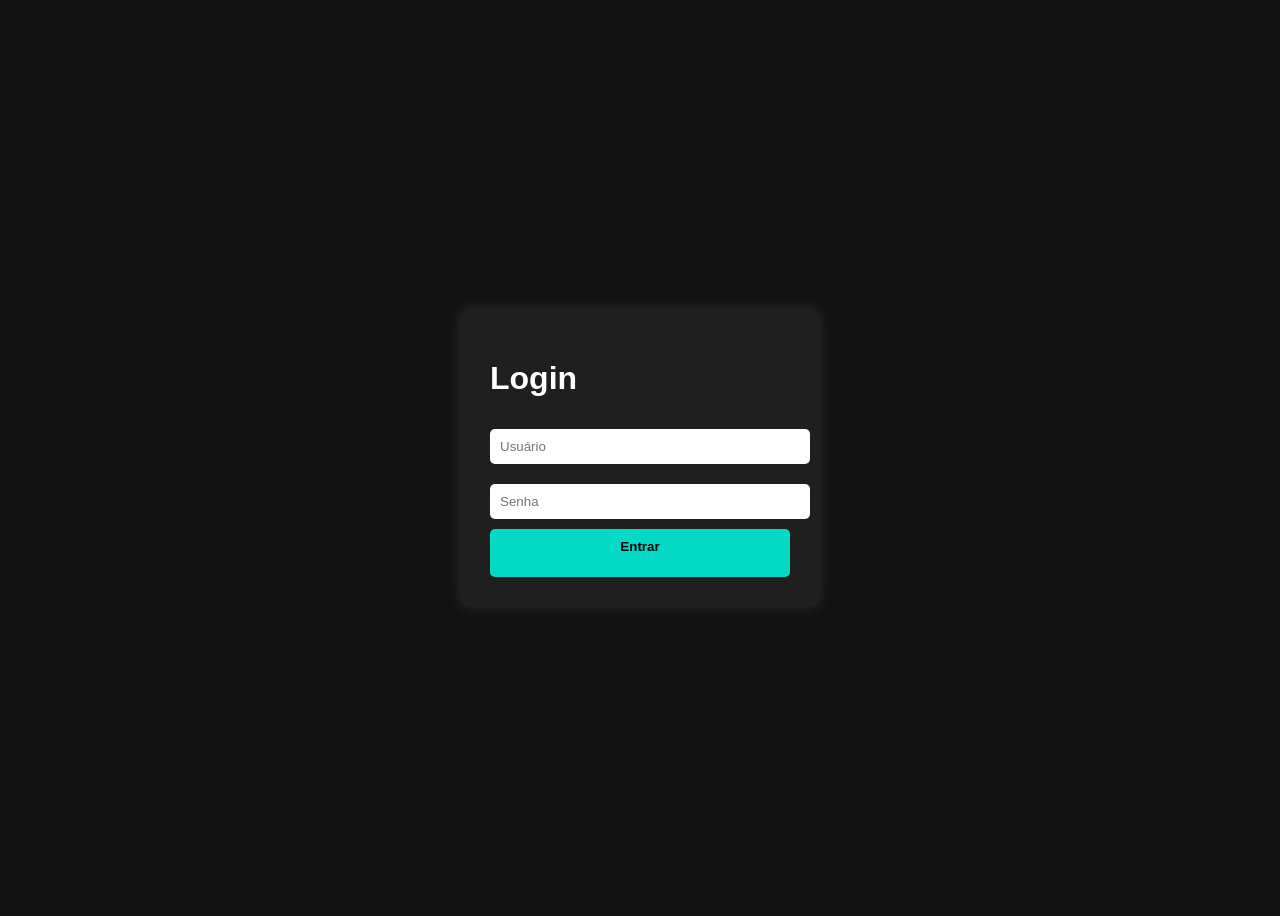
==== index.html @ 61a96dd0 "Estrutura inicial do projeto" ====
<!DOCTYPE html>
<html lang="pt-br">
<head>
<meta charset="UTF-8">

<meta name="viewport" content="width=device-width, initial-
scale=1.0">

<title>Tela de Login</title>
<link rel="stylesheet" href="style.css">
</head>
<body>
<div class="login-container">
<h1>Login</h1>
<form id="loginForm">
<input type="text" id="usuario" placeholder="Usuário">
<input type="password" id="senha" placeholder="Senha">
<button type="submit">Entrar
<p id="mensagem"></p>
</form>
</div>
<script src="script.js"></script>
</body>
</html>
---- style.css ----
body {
font-family: Arial, sans-serif;
background-color: #121212;
color: #fff;
display: flex;
justify-content: center;
align-items: center;
height: 100vh;
}
.login-container {
background-color: #1f1f1f;
padding: 30px;
border-radius: 10px;
box-shadow: 0 0 15px rgba(255, 255, 255, 0.1);
width: 300px;
}
.login-container input {
width: 100%;
margin: 10px 0;
padding: 10px;
border: none;
border-radius: 5px;
}
button {
width: 100%;
padding: 10px;
background-color: #03dac6;
color: #000;
border: none;
border-radius: 5px;
font-weight: bold;
cursor: pointer;
}
button:hover {
background-color: #00bfa5;
}
#mensagem {
margin-top: 10px;
color: #ff5252;
font-weight: bold;
}
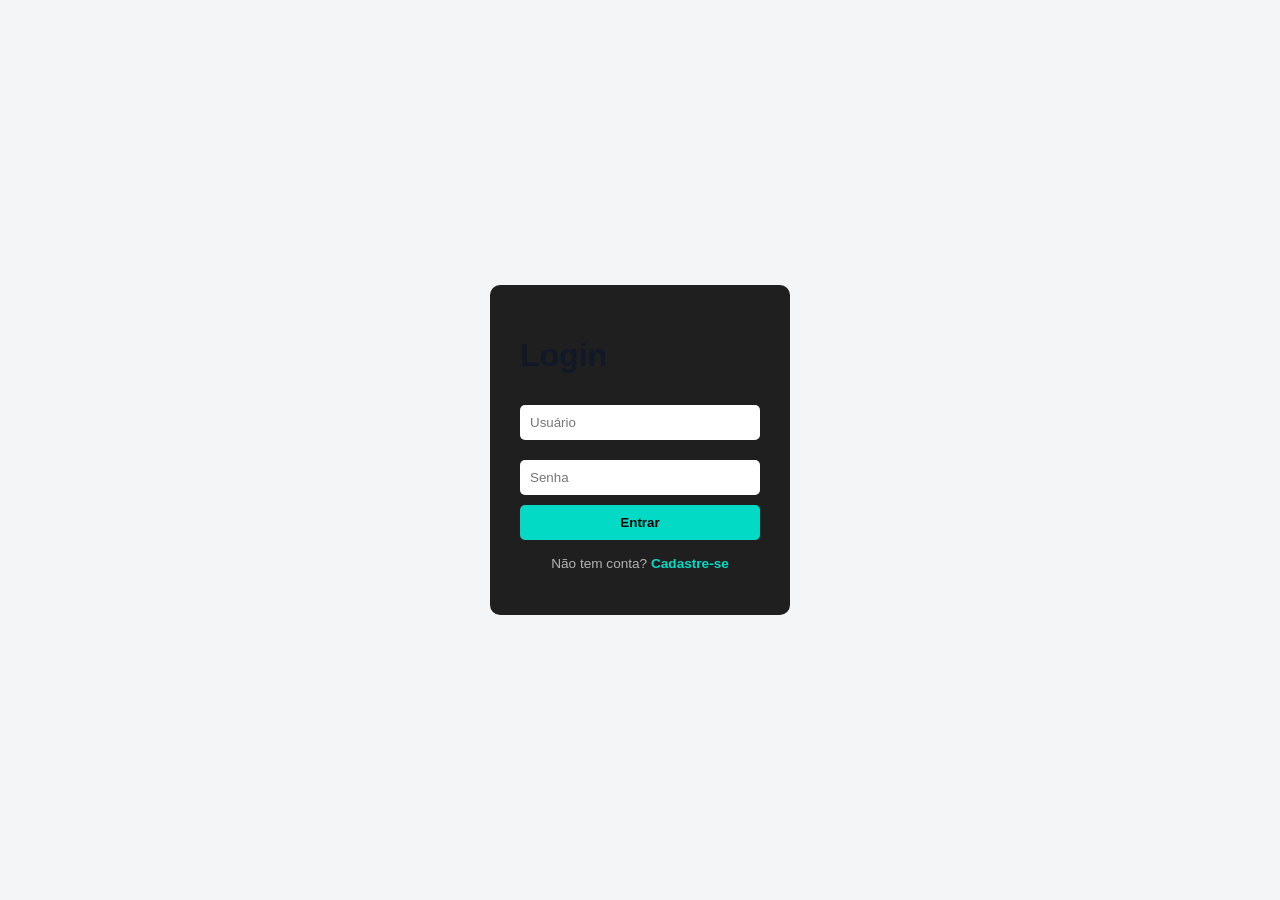
==== commit cc8539ef: "Merge pull request #1 from marcellegg/fix/revisao-completa Fix/revisao completa" ====
--- a/index.html
+++ b/index.html
@@ -1,11 +1,8 @@
 <!DOCTYPE html>
-<html lang="pt-br">
+<html lang="pt-BR">
 <head>
 <meta charset="UTF-8">
-
-<meta name="viewport" content="width=device-width, initial-
-scale=1.0">
-
+<meta name="viewport" content="width=device-width, initial-scale=1.0">
 <title>Tela de Login</title>
 <link rel="stylesheet" href="style.css">
 </head>
@@ -15,9 +12,10 @@
 <form id="loginForm">
 <input type="text" id="usuario" placeholder="Usuário">
 <input type="password" id="senha" placeholder="Senha">
-<button type="submit">Entrar
+<button type="submit">Entrar</button>
 <p id="mensagem"></p>
 </form>
+<p class="cadastro-link">Não tem conta? <a href="cadastro-usuario.html">Cadastre-se</a></p>
 </div>
 <script src="script.js"></script>
 </body>
--- a/style.css
+++ b/style.css
@@ -38,4 +38,181 @@
 margin-top: 10px;
 color: #ff5252;
 font-weight: bold;
+}
+.cadastro-link {
+margin-top: 16px;
+text-align: center;
+font-size: 0.85rem;
+color: #b3b3b3;
+}
+.cadastro-link a {
+color: #03dac6;
+font-weight: bold;
+text-decoration: none;
+}
+.cadastro-link a:hover {
+text-decoration: underline;
+}
+:root {
+  --bg: #f4f5f7;
+  --sidebar-bg: #1f2937;
+  --sidebar-text: #e5e7eb;
+  --sidebar-active: #374151;
+  --accent: #3b82f6;
+  --card-bg: #ffffff;
+  --text-main: #111827;
+  --text-muted: #6b7280;
+  --border: #e5e7eb;
+}
+
+* { 
+  box-sizing: border-box; 
+}
+
+body {
+  margin: 0;
+  font-family: "Segoe UI", Roboto, Arial, sans-serif;
+  background: var(--bg);
+  color: var(--text-main);
+  display: flex;
+  min-height: 100vh;
+}
+
+/* Sidebar */
+.sidebar {
+  width: 240px;
+  background: var(--sidebar-bg);
+  color: var(--sidebar-text);
+  display: flex;
+  flex-direction: column;
+  padding: 24px 0;
+  flex-shrink: 0;
+}
+
+.sidebar .logo {
+  font-size: 1.3rem;
+  font-weight: 700;
+  padding: 0 24px 24px 24px;
+  border-bottom: 1px solid rgba(255,255,255,0.1);
+  margin-bottom: 16px;
+}
+
+.sidebar nav {
+  display: flex;
+  flex-direction: column;
+  gap: 4px;
+}
+
+.sidebar nav a {
+  color: var(--sidebar-text);
+  text-decoration: none;
+  padding: 12px 24px;
+  font-size: 0.95rem;
+  display: flex;
+  align-items: center;
+  gap: 10px;
+  transition: background 0.15s ease;
+}
+
+.sidebar nav a:hover {
+  background: var(--sidebar-active);
+}
+
+.sidebar nav a.active {
+  background: var(--accent);
+  color: #fff;
+  font-weight: 600;
+}
+
+.sidebar .logout {
+  margin-top: auto;
+  padding: 12px 24px;
+}
+
+.sidebar .logout button {
+  width: 100%;
+  background: transparent;
+  border: 1px solid rgba(255,255,255,0.25);
+  color: var(--sidebar-text);
+  padding: 10px;
+  border-radius: 6px;
+  cursor: pointer;
+  font-size: 0.9rem;
+}
+
+.sidebar .logout button:hover {
+  background: rgba(255,255,255,0.1);
+}
+
+/* Main Content */
+.main {
+  flex: 1;
+  padding: 32px 40px;
+}
+
+.topbar {
+  display: flex;
+  justify-content: space-between;
+  align-items: center;
+  margin-bottom: 32px;
+}
+
+.welcome h1 {
+  margin: 0 0 4px 0;
+  font-size: 1.6rem;
+}
+
+.welcome p {
+  margin: 0;
+  color: var(--text-muted);
+}
+
+.user-badge {
+  display: flex;
+  align-items: center;
+  gap: 10px;
+  background: var(--card-bg);
+  border: 1px solid var(--border);
+  padding: 8px 16px;
+  border-radius: 999px;
+}
+
+.user-badge .avatar {
+  width: 32px;
+  height: 32px;
+  border-radius: 50%;
+  background: var(--accent);
+  color: #fff;
+  display: flex;
+  align-items: center;
+  justify-content: center;
+  font-weight: 700;
+  font-size: 0.85rem;
+}
+
+.cards {
+  display: grid;
+  grid-template-columns: repeat(auto-fit, minmax(200px, 1fr));
+  gap: 20px;
+}
+
+.card {
+  background: var(--card-bg);
+  border: 1px solid var(--border);
+  border-radius: 10px;
+  padding: 20px;
+}
+
+.card h3 {
+  margin: 0 0 8px 0;
+  font-size: 0.9rem;
+  color: var(--text-muted);
+  font-weight: 500;
+  text-transform: uppercase;
+  letter-spacing: 0.03em;
+}
+
+.card .value {
+  font-size: 1.8rem;
+  font-weight: 700;
 }
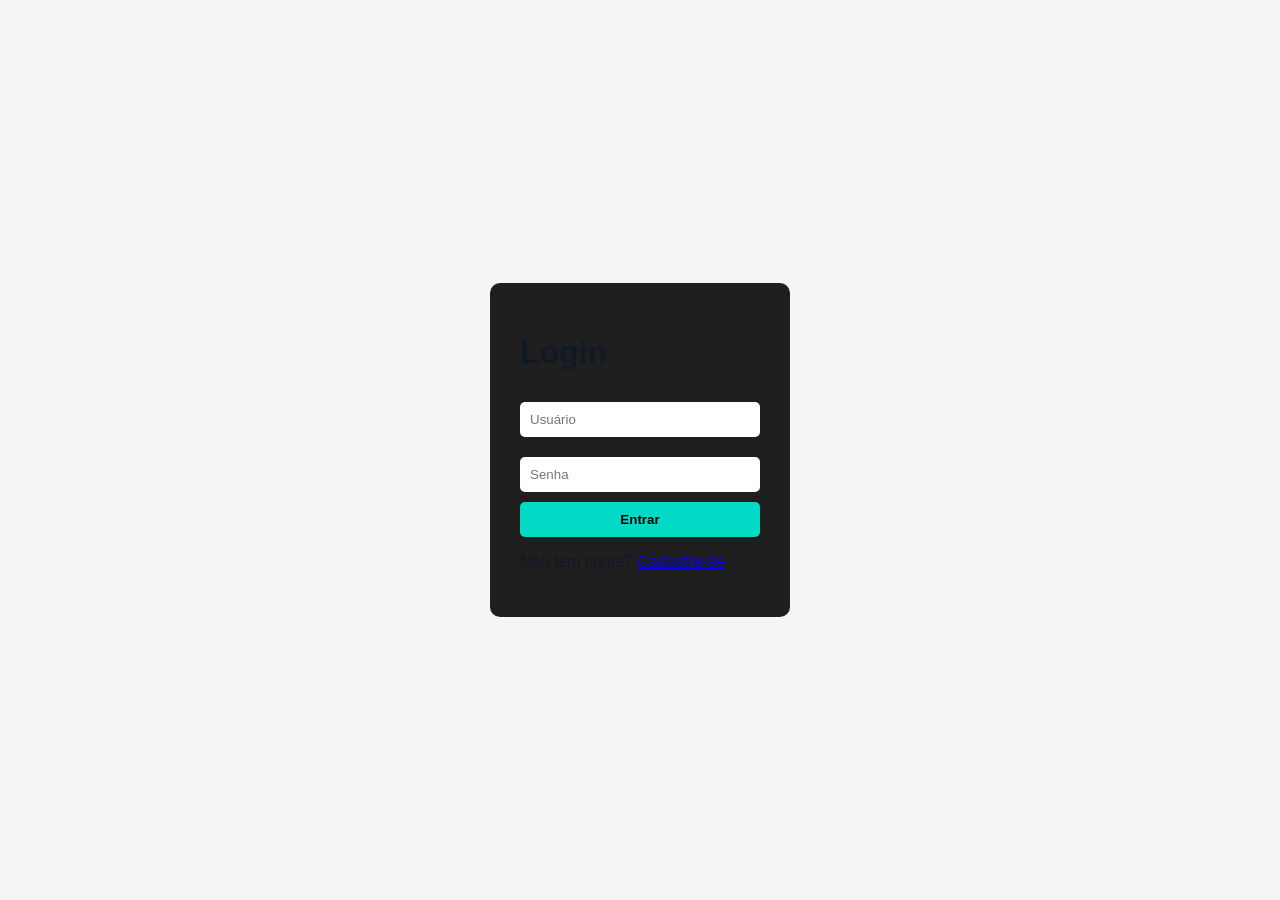
==== commit 551b8773: "Adiciona a página de cadastro" ====
--- a/index.html
+++ b/index.html
@@ -1,22 +1,27 @@
 <!DOCTYPE html>
 <html lang="pt-BR">
 <head>
-<meta charset="UTF-8">
-<meta name="viewport" content="width=device-width, initial-scale=1.0">
-<title>Tela de Login</title>
-<link rel="stylesheet" href="style.css">
+    <meta charset="UTF-8">
+    <meta name="viewport" content="width=device-width, initial-scale=1.0">
+    <title>Tela de Login</title>
+    <link rel="stylesheet" href="style.css">
 </head>
 <body>
-<div class="login-container">
-<h1>Login</h1>
-<form id="loginForm">
-<input type="text" id="usuario" placeholder="Usuário">
-<input type="password" id="senha" placeholder="Senha">
-<button type="submit">Entrar</button>
-<p id="mensagem"></p>
-</form>
-<p class="cadastro-link">Não tem conta? <a href="cadastro-usuario.html">Cadastre-se</a></p>
-</div>
-<script src="script.js"></script>
+    <div class="login-container">
+        <h1>Login</h1>
+        <form id="loginForm">
+            <input type="text" id="usuario" placeholder="Usuário">
+            <input type="password" id="senha" placeholder="Senha">
+            <button type="submit">Entrar</button>
+            <p id="mensagem"></p>
+            
+            <!-- Texto adicionado -->
+            <p class="link-cadastro">
+                Não tem conta? <a href="cadastro.html">Cadastre-se</a>
+            </p>
+            
+        </form>
+    </div>
+    <script src="script.js"></script>
 </body>
 </html>
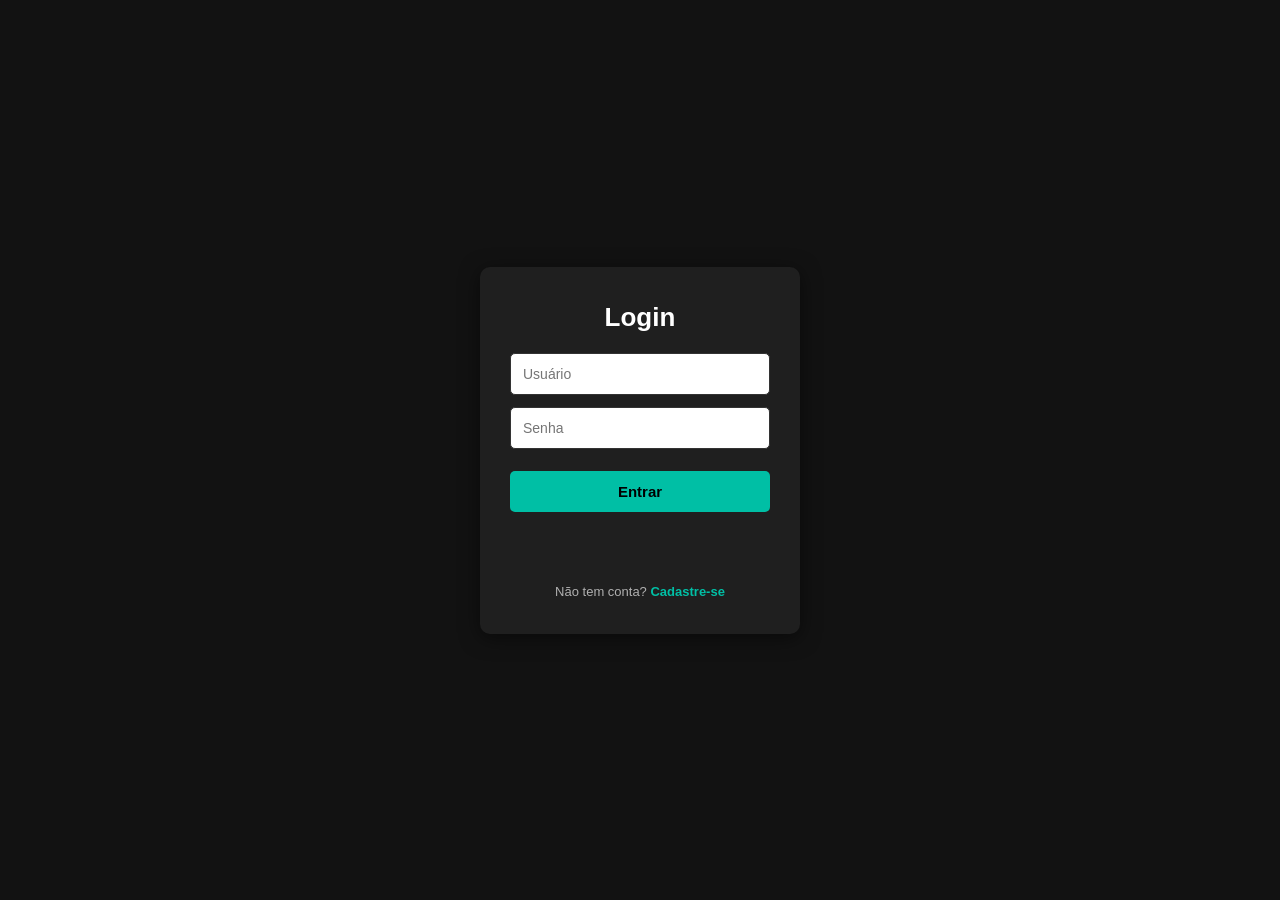
==== commit 6a41018d: "Aplica CSS completamente renovado" ====
--- a/index.html
+++ b/index.html
@@ -4,7 +4,7 @@
     <meta charset="UTF-8">
     <meta name="viewport" content="width=device-width, initial-scale=1.0">
     <title>Tela de Login</title>
-    <link rel="stylesheet" href="style.css">
+   <link rel="stylesheet" href="style.css?v=99">
 </head>
 <body>
     <div class="login-container">
--- a/style.css
+++ b/style.css
@@ -1,218 +1,147 @@
-body {
-font-family: Arial, sans-serif;
-background-color: #121212;
-color: #fff;
-display: flex;
-justify-content: center;
-align-items: center;
-height: 100vh;
-}
-.login-container {
-background-color: #1f1f1f;
-padding: 30px;
-border-radius: 10px;
-box-shadow: 0 0 15px rgba(255, 255, 255, 0.1);
-width: 300px;
-}
-.login-container input {
-width: 100%;
-margin: 10px 0;
-padding: 10px;
-border: none;
-border-radius: 5px;
-}
-button {
-width: 100%;
-padding: 10px;
-background-color: #03dac6;
-color: #000;
-border: none;
-border-radius: 5px;
-font-weight: bold;
-cursor: pointer;
-}
-button:hover {
-background-color: #00bfa5;
-}
-#mensagem {
-margin-top: 10px;
-color: #ff5252;
-font-weight: bold;
-}
-.cadastro-link {
-margin-top: 16px;
-text-align: center;
-font-size: 0.85rem;
-color: #b3b3b3;
-}
-.cadastro-link a {
-color: #03dac6;
-font-weight: bold;
-text-decoration: none;
-}
-.cadastro-link a:hover {
-text-decoration: underline;
-}
-:root {
-  --bg: #f4f5f7;
-  --sidebar-bg: #1f2937;
-  --sidebar-text: #e5e7eb;
-  --sidebar-active: #374151;
-  --accent: #3b82f6;
-  --card-bg: #ffffff;
-  --text-main: #111827;
-  --text-muted: #6b7280;
-  --border: #e5e7eb;
-}
-
-* { 
-  box-sizing: border-box; 
+/* =========================================================
+   1. RESET E CONFIGURAÇÕES GERAIS
+   ========================================================= */
+* {
+    box-sizing: border-box;
+    margin: 0;
+    padding: 0;
 }
 
 body {
-  margin: 0;
-  font-family: "Segoe UI", Roboto, Arial, sans-serif;
-  background: var(--bg);
-  color: var(--text-main);
-  display: flex;
-  min-height: 100vh;
+    font-family: Arial, sans-serif;
+    background-color: #121212; /* Tema escuro obrigatório */
+    color: #ffffff;
+    display: flex;
+    justify-content: center;
+    align-items: center;
+    min-height: 100vh;
+    padding: 20px;
 }
 
-/* Sidebar */
-.sidebar {
-  width: 240px;
-  background: var(--sidebar-bg);
-  color: var(--sidebar-text);
-  display: flex;
-  flex-direction: column;
-  padding: 24px 0;
-  flex-shrink: 0;
+/* =========================================================
+   2. CARD/CONTAINER PRINCIPAL (Login e Cadastro)
+   ========================================================= */
+.login-container, .card {
+    background-color: #1f1f1f;
+    padding: 35px 30px;
+    border-radius: 10px;
+    box-shadow: 0 4px 20px rgba(0, 0, 0, 0.5);
+    width: 100%;
+    max-width: 320px;
+    text-align: center;
 }
 
-.sidebar .logo {
-  font-size: 1.3rem;
-  font-weight: 700;
-  padding: 0 24px 24px 24px;
-  border-bottom: 1px solid rgba(255,255,255,0.1);
-  margin-bottom: 16px;
+/* Títulos */
+h1 {
+    font-size: 26px;
+    font-weight: bold;
+    margin-bottom: 20px;
+    color: #ffffff;
 }
 
-.sidebar nav {
-  display: flex;
-  flex-direction: column;
-  gap: 4px;
+p.subtitle {
+    font-size: 13px;
+    color: #a0a0a0;
+    margin-bottom: 20px;
 }
 
-.sidebar nav a {
-  color: var(--sidebar-text);
-  text-decoration: none;
-  padding: 12px 24px;
-  font-size: 0.95rem;
-  display: flex;
-  align-items: center;
-  gap: 10px;
-  transition: background 0.15s ease;
+/* =========================================================
+   3. FORMULÁRIOS E INPUTS
+   ========================================================= */
+form {
+    display: flex;
+    flex-direction: column;
+    gap: 12px;
 }
 
-.sidebar nav a:hover {
-  background: var(--sidebar-active);
+.field {
+    display: flex;
+    flex-direction: column;
+    text-align: left;
+    gap: 4px;
 }
 
-.sidebar nav a.active {
-  background: var(--accent);
-  color: #fff;
-  font-weight: 600;
+.field label {
+    font-size: 12px;
+    color: #cccccc;
+    font-weight: bold;
 }
 
-.sidebar .logout {
-  margin-top: auto;
-  padding: 12px 24px;
+input {
+    width: 100%;
+    padding: 12px;
+    border: 1px solid #333333;
+    border-radius: 5px;
+    background-color: #ffffff;
+    color: #000000;
+    font-size: 14px;
+    outline: none;
 }
 
-.sidebar .logout button {
-  width: 100%;
-  background: transparent;
-  border: 1px solid rgba(255,255,255,0.25);
-  color: var(--sidebar-text);
-  padding: 10px;
-  border-radius: 6px;
-  cursor: pointer;
-  font-size: 0.9rem;
+input:focus {
+    border-color: #00bfa5;
 }
 
-.sidebar .logout button:hover {
-  background: rgba(255,255,255,0.1);
+/* =========================================================
+   4. BOTÕES
+   ========================================================= */
+button, .btn-submit {
+    width: 100%;
+    padding: 12px;
+    background-color: #00bfa5 !important; /* Cor ciano idêntica à imagem */
+    color: #000000 !important;
+    border: none;
+    border-radius: 5px;
+    font-size: 15px;
+    font-weight: bold;
+    cursor: pointer;
+    transition: background-color 0.2s ease;
+    margin-top: 10px;
 }
 
-/* Main Content */
-.main {
-  flex: 1;
-  padding: 32px 40px;
+button:hover, .btn-submit:hover {
+    background-color: #008f7a !important;
 }
 
-.topbar {
-  display: flex;
-  justify-content: space-between;
-  align-items: center;
-  margin-bottom: 32px;
+/* =========================================================
+   5. MENSAGENS DE ERRO E SUCESSO
+   ========================================================= */
+#mensagem, .status-msg, .error-msg {
+    margin-top: 12px;
+    font-size: 13px;
+    font-weight: bold;
+    min-height: 16px;
 }
 
-.welcome h1 {
-  margin: 0 0 4px 0;
-  font-size: 1.6rem;
+#mensagem {
+    color: #ff5252; /* Cor padrão de erro */
 }
 
-.welcome p {
-  margin: 0;
-  color: var(--text-muted);
+.error-msg {
+    color: #ff5252;
+    font-size: 11px;
 }
 
-.user-badge {
-  display: flex;
-  align-items: center;
-  gap: 10px;
-  background: var(--card-bg);
-  border: 1px solid var(--border);
-  padding: 8px 16px;
-  border-radius: 999px;
+/* =========================================================
+   6. LINKS DE NAVEGAÇÃO ("Cadastre-se" / "Entrar")
+   ========================================================= */
+.link-cadastro, .login-link {
+    margin-top: 20px;
+    font-size: 13px;
+    color: #b0b0b0 !important;
 }
 
-.user-badge .avatar {
-  width: 32px;
-  height: 32px;
-  border-radius: 50%;
-  background: var(--accent);
-  color: #fff;
-  display: flex;
-  align-items: center;
-  justify-content: center;
-  font-weight: 700;
-  font-size: 0.85rem;
+/* Garante que o link sobressaia o azul padrão do navegador */
+.link-cadastro a, 
+.login-link a, 
+a {
+    color: #00bfa5 !important;
+    text-decoration: none !important;
+    font-weight: bold;
 }
 
-.cards {
-  display: grid;
-  grid-template-columns: repeat(auto-fit, minmax(200px, 1fr));
-  gap: 20px;
-}
-
-.card {
-  background: var(--card-bg);
-  border: 1px solid var(--border);
-  border-radius: 10px;
-  padding: 20px;
-}
-
-.card h3 {
-  margin: 0 0 8px 0;
-  font-size: 0.9rem;
-  color: var(--text-muted);
-  font-weight: 500;
-  text-transform: uppercase;
-  letter-spacing: 0.03em;
-}
-
-.card .value {
-  font-size: 1.8rem;
-  font-weight: 700;
+.link-cadastro a:hover, 
+.login-link a:hover, 
+a:hover {
+    text-decoration: underline !important;
 }
